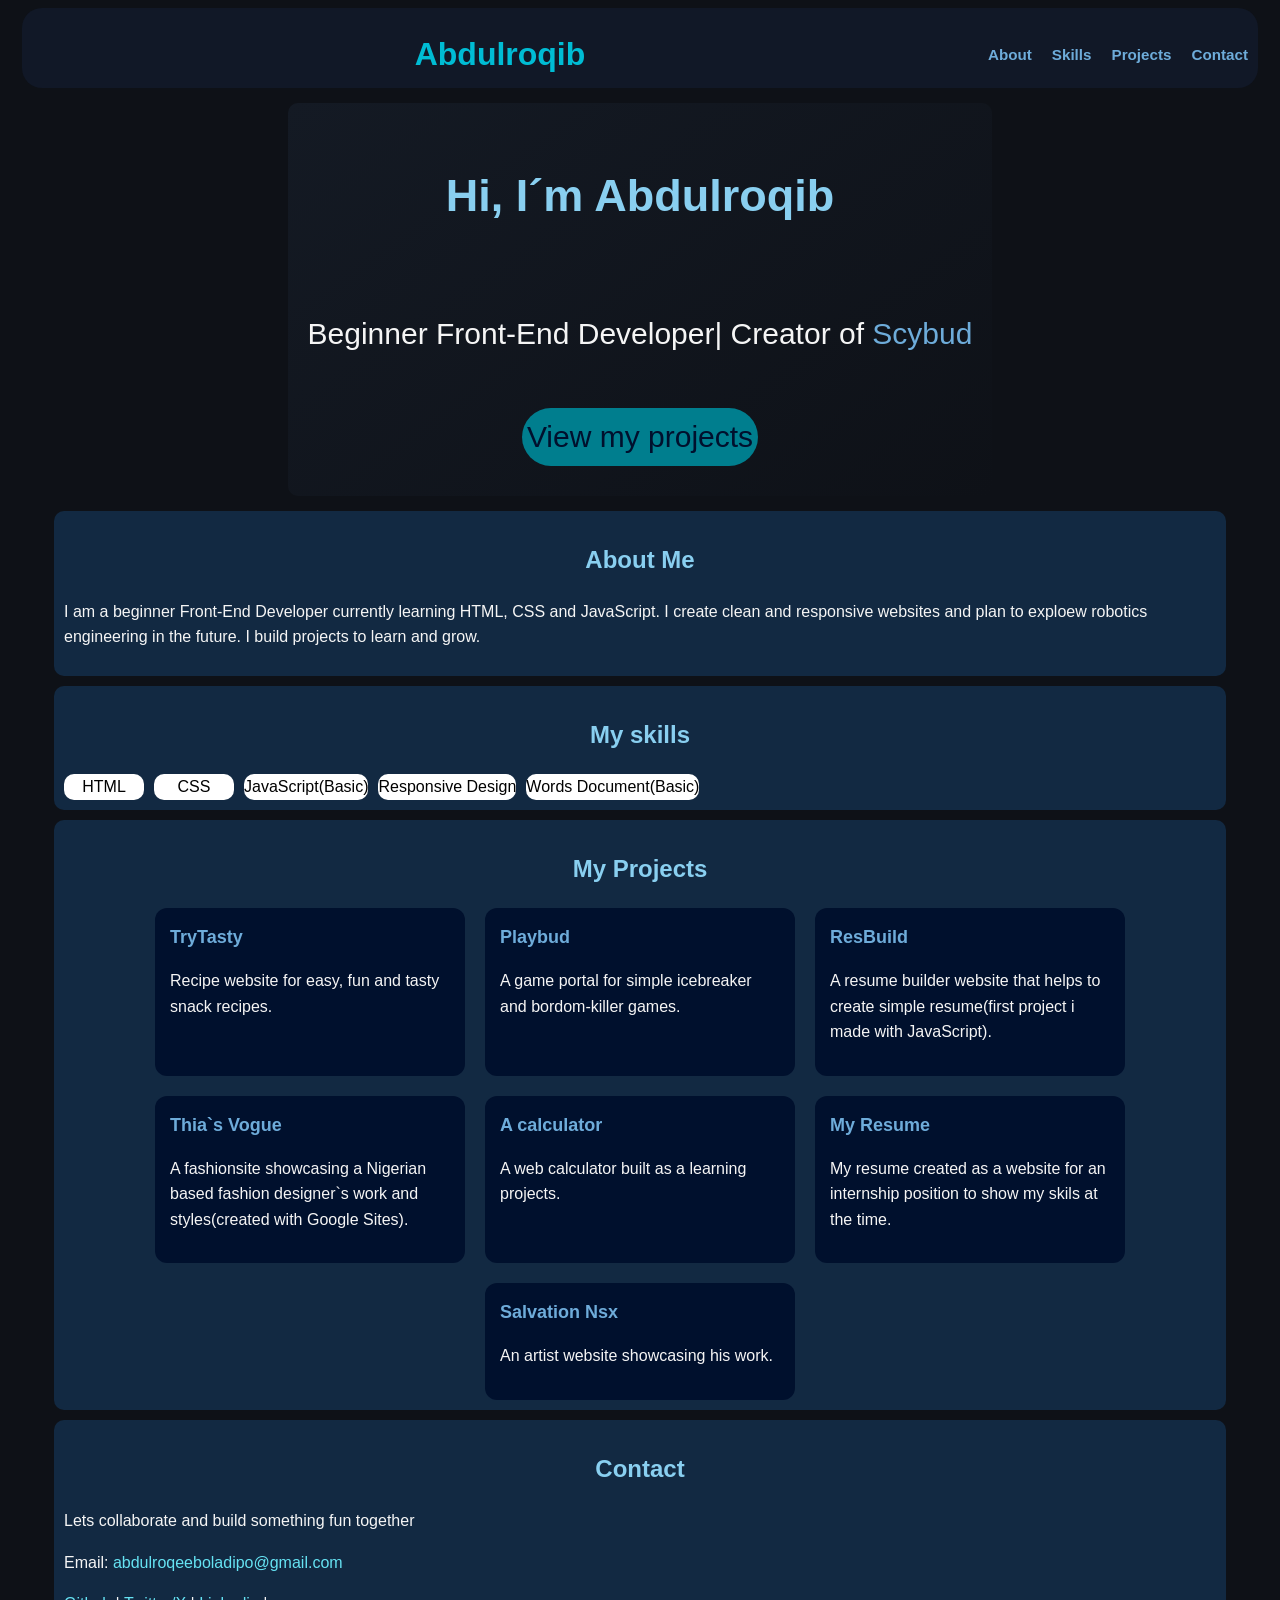
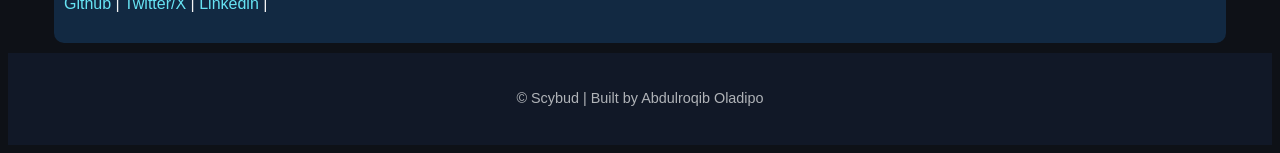
==== index.html @ 0feb2123 "relame html file" ====
<!DOCTYPE html>
<html lang="en">
  <head>
    <meta charset="UTF-8" />
    <meta name="viewport" content="width=device-width, initial-scale=1.0" />
    <title>Abdulroqib | Portfolio</title>
    <link rel="stylesheet" href="style.css" />
  </head>
  <body>
    <header>
      <div id="menuicon" onclick="togglesidebar()">
        <span></span>
        <span></span>
        <span></span>
      </div>
      <h1>Abdulroqib</h1>
      <div class="sidebar">
        <div id="cancelIcon" onclick="togglesidebar()">
          <span id="top-bar"></span>
          <span id="middle-bar"></span>
          <span id="bottom-bar"></span>
        </div>
        <nav>
          <a onclick="hideNav()" href="#about">About</a>
          <a onclick="hideNav()" href="#skills">Skills</a>
          <a onclick="hideNav()" href="#projects">Projects</a>
          <a onclick="hideNav()" href="#contact">Contact</a>
        </nav>
      </div>
      <nav id="nav-links">
        <a href="#about">About</a>
        <a href="#skills">Skills</a>
        <a href="#projects">Projects</a>
        <a href="#contact">Contact</a>
      </nav>
    </header>
    <main>
      <section id="hero">
        <h2>Hi, I´m Abdulroqib</h2>
        <p>
          Beginner Front-End Developer| Creator of
          <a href="https://scyflix.github.io/Scybud-Labs/">Scybud</a>
        </p>
        <a id="projectbtn" href="#projects">View my projects</a>
      </section>
      <section id="about" class="cards">
        <h2>About Me</h2>
        <p>
          I am a beginner Front-End Developer currently learning HTML, CSS and
          JavaScript. I create clean and responsive websites and plan to exploew
          robotics engineering in the future. I build projects to learn and
          grow.
        </p>
      </section>
      <section id="skills" class="cards">
        <h2>My skills</h2>
        <div id="skills-list">
          <div>HTML</div>
          <div>CSS</div>
          <div>JavaScript(Basic)</div>
          <div>Responsive Design</div>
          <div>Words Document(Basic)</div>
        </div>
      </section>
      <section id="projects" class="cards">
        <h2>My Projects</h2>
        <div id="projects-container">
          <div class="project">
            <a href="https://trytasty.de/">TryTasty</a>
            <p>Recipe website for easy, fun and tasty snack recipes.</p>
          </div>
          <div class="project">
            <a href="https://scyflix.github.io/Playbud/">Playbud</a>
            <p>A game portal for simple icebreaker and bordom-killer games.</p>
          </div>
          <div class="project">
            <a href="https://scyflix.github.io/ResBuild/">ResBuild</a>
            <p>
              A resume builder website that helps to create simple resume(first
              project i made with JavaScript).
            </p>
          </div>
          <div class="project">
            <a href="https://sites.google.com/view/thias-vogue/home"
              >Thia`s Vogue</a
            >
            <p>
              A fashionsite showcasing a Nigerian based fashion designer`s work
              and styles(created with Google Sites).
            </p>
          </div>
          <div class="project">
            <a href="https://scyflix.github.io/Scybud-Labs/calculator.html"
              >A calculator</a
            >
            <p>A web calculator built as a learning projects.</p>
          </div>
          <div class="project">
            <a href="https://scyflix.github.io/Abdulroqib-Oladipo/"
              >My Resume</a
            >
            <p>
              My resume created as a website for an internship position to show
              my skils at the time.
            </p>
          </div>
          <div class="project">
            <a href="https://scyflix.github.io/Abdulroqib-Oladipo/"
              >Salvation Nsx</a
            >
            <p>An artist website showcasing his work.</p>
          </div>
        </div>
      </section>
      <section id="contact" class="cards">
        <h2>Contact</h2>
        <p>Lets collaborate and build something fun together</p>
        <p>
          <span> Email: </span>
          <a href="mailto:abdulroqeeboladipo@gmail.com"
            >abdulroqeeboladipo@gmail.com</a
          >
        </p>
        <p>
          <a href="https://github.com/scyflix">Github</a> |
          <a href="https://x.com/abdulroqib123">Twitter/X</a> |
          <a href="https://www.linkedin.com/in/abdulroqib-oladipo-a85197253/"
            >Linkedin</a
          >
          |
        </p>
      </section>
    </main>
    <footer>
      <p>&copy; Scybud | Built by Abdulroqib Oladipo</p>
    </footer>
    <script>
      const sidebar = document.querySelector(".sidebar");
      function togglesidebar() {
        sidebar.classList.toggle("show");
      }
      function hideNav() {
        sidebar.classList.toggle("show");
      }
    </script>
  </body>
</html>
---- style.css ----
body {
  font-family: "Poppins", sans-serif;
  background-color: #0e1117;
  color: #f5f5f5;
  line-height: 1.6;
  max-width: 100vw;
  scroll-behavior: smooth;
}

main {
  margin: 10px auto;
  display: flex;
  flex-direction: column;
  justify-content: center;
  align-items: center;
}
#menuIcon {
  display: none;
}
header {
  border-radius: 20px;
  width: 95vw;
  margin: 0 auto;
  max-width: 100%;
  flex-wrap: wrap;
  font-weight: 700;
  display: flex;
  align-items: center;
  background: #111827;
  height: 80px;
  padding: 0 10px;
  justify-content: space-between;
  top: 0;
  position: sticky;
}
header h1 {
  color: #00bcd4;
}
a {
  text-decoration: none;
  color: #6eacda;
}

nav {
  display: flex;
  justify-content: space-around;
}
nav a {
  font-size: 0.95rem;
  margin-left: 20px;
}
nav a:hover {
  color: #66e3f3;
}
#hero {
  display: flex;
  justify-content: center;
  align-items: center;
  flex-direction: column;
  gap: 10px;
  font-size: 30px;
  background: linear-gradient(145deg, #141a24, #0e1117);
  text-align: center;
  padding: 20px;
  margin: 5px 0;
  border-radius: 10px;
  min-height: 300px;
}
.cards {
  background-color: #122942;
  width: 90vw;
  padding: 10px;
  border-radius: 10px;
}
a:hover {
  color: #066774;
}
#projectbtn {
  background-color: #007e8e;
  border-radius: 50px;
  padding: 5px;
  margin: 10px;
  color: #00102d;
  transition: all 0.3s ease-in;
}
#projectbtn:hover {
  transform: scale(1.05);
  box-shadow: 0 0 15px rgba(255, 255, 255, 0.3);
}
section {
  margin-top: 10px;
}
footer {
  text-align: center;
  padding: 20px;
  font-size: 0.9rem;
  background: #111827;
  color: #b0b3b8;
  max-width: 100%;
}
#projects-container {
  display: flex;
  flex-wrap: wrap;
  justify-content: center;
  gap: 20px;
  margin-top: 20px;
}

#projects-container a {
  font-weight: 900;
  font-size: large;
}
.project {
  width: 280px;
  background-color: #00102d;
  border-radius: 12px;
  padding: 15px;
  transition: all 0.3s ease-in-out;
  text-align: left;
}

#contact a {
  color: #66e3f3;
}
.project:hover {
  transform: translateY(-5px);
  box-shadow: 0 0 15px #00bcd4;
}
h2 {
  text-align: center;
  color: #89cff0;
}
#skills-list {
  display: flex;
  gap: 10px;
  flex-wrap: wrap;
}
#skills-list div {
  text-align: center;
  background-color: white;
  color: black;
  border-radius: 10px;
  min-width: fit-content;
  width: 80px;
}
a:hover {
  text-decoration: underline;
}
.show {
  display: block !important;
}
.sidebar {
  display: none;
}
@media (max-width: 800px) {
  header {
    display: flex;
    justify-content: flex-start;
    padding: 0;
  }
  #nav-links {
    display: none;
  }
  #menuicon,
  #cancelIcon {
    display: flex;
    flex-direction: column;
    cursor: pointer;
    margin: 0 10px;
  }
  #menuicon span,
  #cancelIcon span {
    background-color: beige;
    width: 30px;
    height: 5px;
    margin: 0 3px 5px 5px;
    border-radius: 15px;
  }
  #middle-bar {
    display: none;
  }
  #top-bar {
    transform: rotate(45deg) translate(7px);
  }
  #bottom-bar {
    transform: rotate(-45deg) translate(7px);
  }
  .sidebar nav {
    margin-top: 50px;
    display: flex;
    flex-direction: column;
    justify-content: start;
    align-items: center;
    gap: 40px;
  }

  .sidebar {
    display: none;
    padding: 20px 0 0 10px;
    top: 0;
    left: 0;
    width: 50vw;
    height: 70vh;
    z-index: 2000;
    position: absolute;
    backdrop-filter: blur(50px) brightness(80%);
  }
}
@media (max-width: 600px) {
  .project {
    width: 95%;
    background-color: #00102d;
    border-radius: 10px;
    padding: 5px 10px;
    transition: all 0.5s ease-in;
  }
}
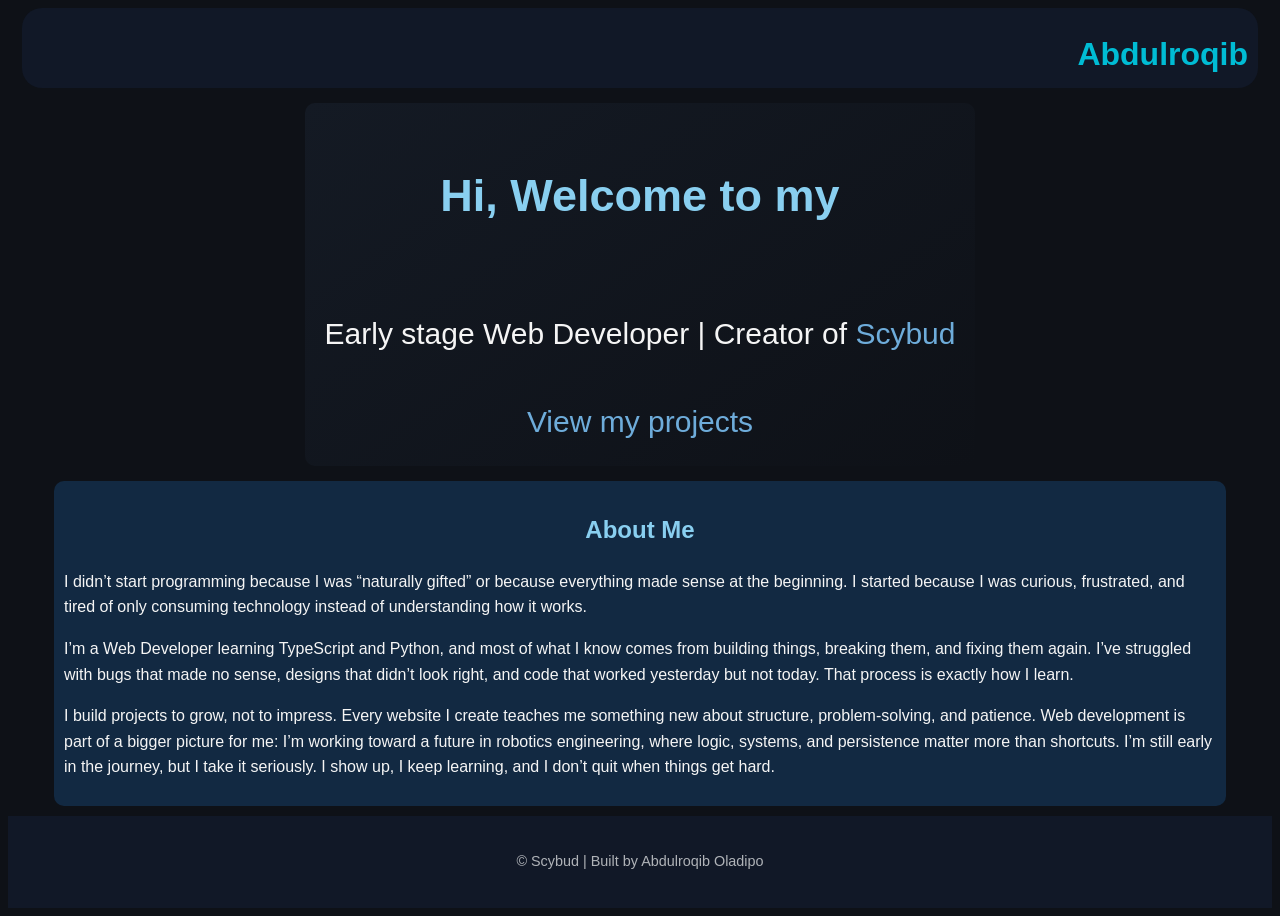
==== commit d10c8b15: "feat: Update project links, enhance metrics, and expand skills section" ====
--- a/index.html
+++ b/index.html
@@ -3,11 +3,11 @@
   <head>
     <meta charset="UTF-8" />
     <meta name="viewport" content="width=device-width, initial-scale=1.0" />
-    <title>Abdulroqib | Portfolio</title>
+    <title>Abdulroqib | Home & About</title>
     <link rel="stylesheet" href="style.css" />
   </head>
   <body>
-    <header>
+       <header>
       <div id="menuicon" onclick="togglesidebar()">
         <span></span>
         <span></span>
@@ -21,127 +21,53 @@
           <span id="bottom-bar"></span>
         </div>
         <nav>
-          <a onclick="hideNav()" href="#about">About</a>
-          <a onclick="hideNav()" href="#skills">Skills</a>
-          <a onclick="hideNav()" href="#projects">Projects</a>
-          <a onclick="hideNav()" href="#contact">Contact</a>
+          <a class="aboutLink active" href="index.html">About</a>
+          <a class="skillsLink" href="skills.html">Skills</a>
+          <a class="projectsLink" href="projects.html">Projects</a>
+          <a class="contactLink" href="contact.html">Contact</a>
         </nav>
       </div>
-      <nav id="nav-links">
-        <a href="#about">About</a>
-        <a href="#skills">Skills</a>
-        <a href="#projects">Projects</a>
-        <a href="#contact">Contact</a>
-      </nav>
+      
     </header>
     <main>
       <section id="hero">
-        <h2>Hi, I´m Abdulroqib</h2>
+        <h2>Hi, Welcome to my <span></span></h2>
         <p>
-          Beginner Front-End Developer| Creator of
-          <a href="https://scyflix.github.io/Scybud-Labs/">Scybud</a>
+          Early stage Web Developer | Creator of
+          <a target="_blank" href="https://scybud.com">Scybud</a>
         </p>
-        <a id="projectbtn" href="#projects">View my projects</a>
+        <a class="btn" href="projects.html">View my projects</a>
       </section>
+
       <section id="about" class="cards">
         <h2>About Me</h2>
         <p>
-          I am a beginner Front-End Developer currently learning HTML, CSS and
-          JavaScript. I create clean and responsive websites and plan to exploew
-          robotics engineering in the future. I build projects to learn and
-          grow.
+          I didn’t start programming because I was “naturally gifted” or because
+          everything made sense at the beginning. I started because I was
+          curious, frustrated, and tired of only consuming technology instead of
+          understanding how it works.
         </p>
-      </section>
-      <section id="skills" class="cards">
-        <h2>My skills</h2>
-        <div id="skills-list">
-          <div>HTML</div>
-          <div>CSS</div>
-          <div>JavaScript(Basic)</div>
-          <div>Responsive Design</div>
-          <div>Words Document(Basic)</div>
-        </div>
-      </section>
-      <section id="projects" class="cards">
-        <h2>My Projects</h2>
-        <div id="projects-container">
-          <div class="project">
-            <a href="https://trytasty.de/">TryTasty</a>
-            <p>Recipe website for easy, fun and tasty snack recipes.</p>
-          </div>
-          <div class="project">
-            <a href="https://scyflix.github.io/Playbud/">Playbud</a>
-            <p>A game portal for simple icebreaker and bordom-killer games.</p>
-          </div>
-          <div class="project">
-            <a href="https://scyflix.github.io/ResBuild/">ResBuild</a>
-            <p>
-              A resume builder website that helps to create simple resume(first
-              project i made with JavaScript).
-            </p>
-          </div>
-          <div class="project">
-            <a href="https://sites.google.com/view/thias-vogue/home"
-              >Thia`s Vogue</a
-            >
-            <p>
-              A fashionsite showcasing a Nigerian based fashion designer`s work
-              and styles(created with Google Sites).
-            </p>
-          </div>
-          <div class="project">
-            <a href="https://scyflix.github.io/Scybud-Labs/calculator.html"
-              >A calculator</a
-            >
-            <p>A web calculator built as a learning projects.</p>
-          </div>
-          <div class="project">
-            <a href="https://scyflix.github.io/Abdulroqib-Oladipo/"
-              >My Resume</a
-            >
-            <p>
-              My resume created as a website for an internship position to show
-              my skils at the time.
-            </p>
-          </div>
-          <div class="project">
-            <a href="https://scyflix.github.io/Abdulroqib-Oladipo/"
-              >Salvation Nsx</a
-            >
-            <p>An artist website showcasing his work.</p>
-          </div>
-        </div>
-      </section>
-      <section id="contact" class="cards">
-        <h2>Contact</h2>
-        <p>Lets collaborate and build something fun together</p>
-        <p>
-          <span> Email: </span>
-          <a href="mailto:abdulroqeeboladipo@gmail.com"
-            >abdulroqeeboladipo@gmail.com</a
-          >
+        <p> 
+          I’m a Web Developer learning TypeScript and Python,
+          and most of what I know comes from building things, breaking them, and 
+          fixing them again. I’ve struggled with bugs that made no sense, designs 
+          that didn’t look right, and code that worked yesterday but not today. 
+          That process is exactly how I learn.
         </p>
         <p>
-          <a href="https://github.com/scyflix">Github</a> |
-          <a href="https://x.com/abdulroqib123">Twitter/X</a> |
-          <a href="https://www.linkedin.com/in/abdulroqib-oladipo-a85197253/"
-            >Linkedin</a
-          >
-          |
+          I build projects to grow, not to impress. Every website I
+          create teaches me something new about structure, problem-solving, and
+          patience. Web development is part of a bigger picture for me: I’m
+          working toward a future in robotics engineering, where logic, systems,
+          and persistence matter more than shortcuts. I’m still early in the
+          journey, but I take it seriously. I show up, I keep learning, and I
+          don’t quit when things get hard.
         </p>
       </section>
     </main>
     <footer>
       <p>&copy; Scybud | Built by Abdulroqib Oladipo</p>
     </footer>
-    <script>
-      const sidebar = document.querySelector(".sidebar");
-      function togglesidebar() {
-        sidebar.classList.toggle("show");
-      }
-      function hideNav() {
-        sidebar.classList.toggle("show");
-      }
-    </script>
+    <script src="app.js"></script>
   </body>
-</html>
+</html>
